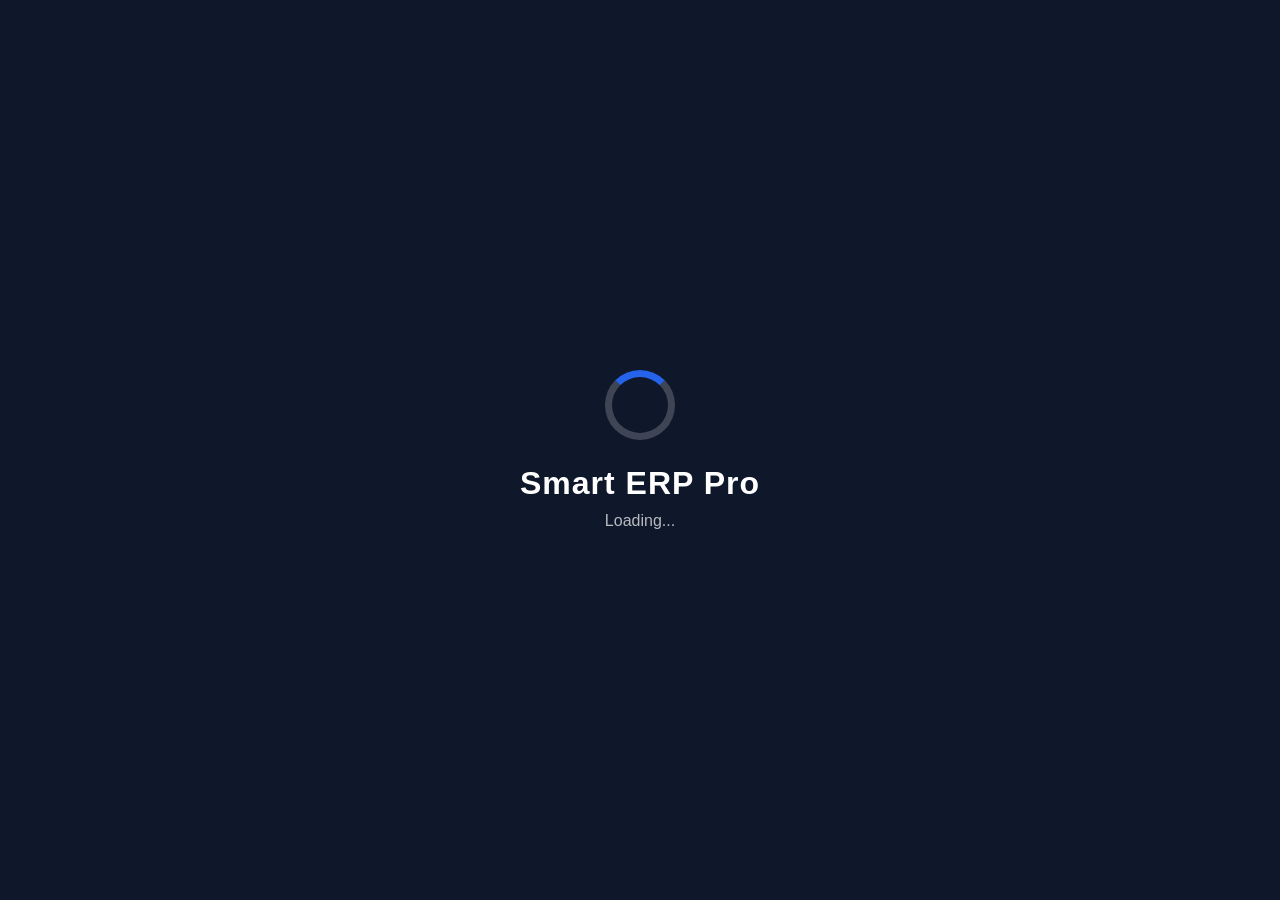
==== index.html @ 3ca1bb94 "Create index.html" ====
<!DOCTYPE html>
<html lang="en">

<head>

    <meta charset="UTF-8">

    <meta name="viewport" content="width=device-width, initial-scale=1.0">

    <title>Smart ERP Pro</title>

    <style>

        *{
            margin:0;
            padding:0;
            box-sizing:border-box;
        }

        body{

            display:flex;

            justify-content:center;

            align-items:center;

            height:100vh;

            font-family:Poppins,Arial,sans-serif;

            background:#0F172A;

            color:white;

            overflow:hidden;

        }

        .loader{

            text-align:center;

        }

        .spinner{

            width:70px;

            height:70px;

            border:7px solid rgba(255,255,255,.2);

            border-top:7px solid #2563EB;

            border-radius:50%;

            margin:auto;

            animation:spin 1s linear infinite;

        }

        h1{

            margin-top:25px;

            font-size:32px;

            letter-spacing:1px;

        }

        p{

            margin-top:10px;

            opacity:.7;

        }

        @keyframes spin{

            100%{

                transform:rotate(360deg);

            }

        }

    </style>

</head>

<body>

<div class="loader">

<div class="spinner"></div>

<h1>Smart ERP Pro</h1>

<p>Loading...</p>

</div>

<script>

const loggedIn = localStorage.getItem("loggedIn");

setTimeout(()=>{

    if(loggedIn==="true"){

        window.location.href="dashboard.html";

    }

    else{

        window.location.href="login.html";

    }

},1500);

</script>

</body>

</html>
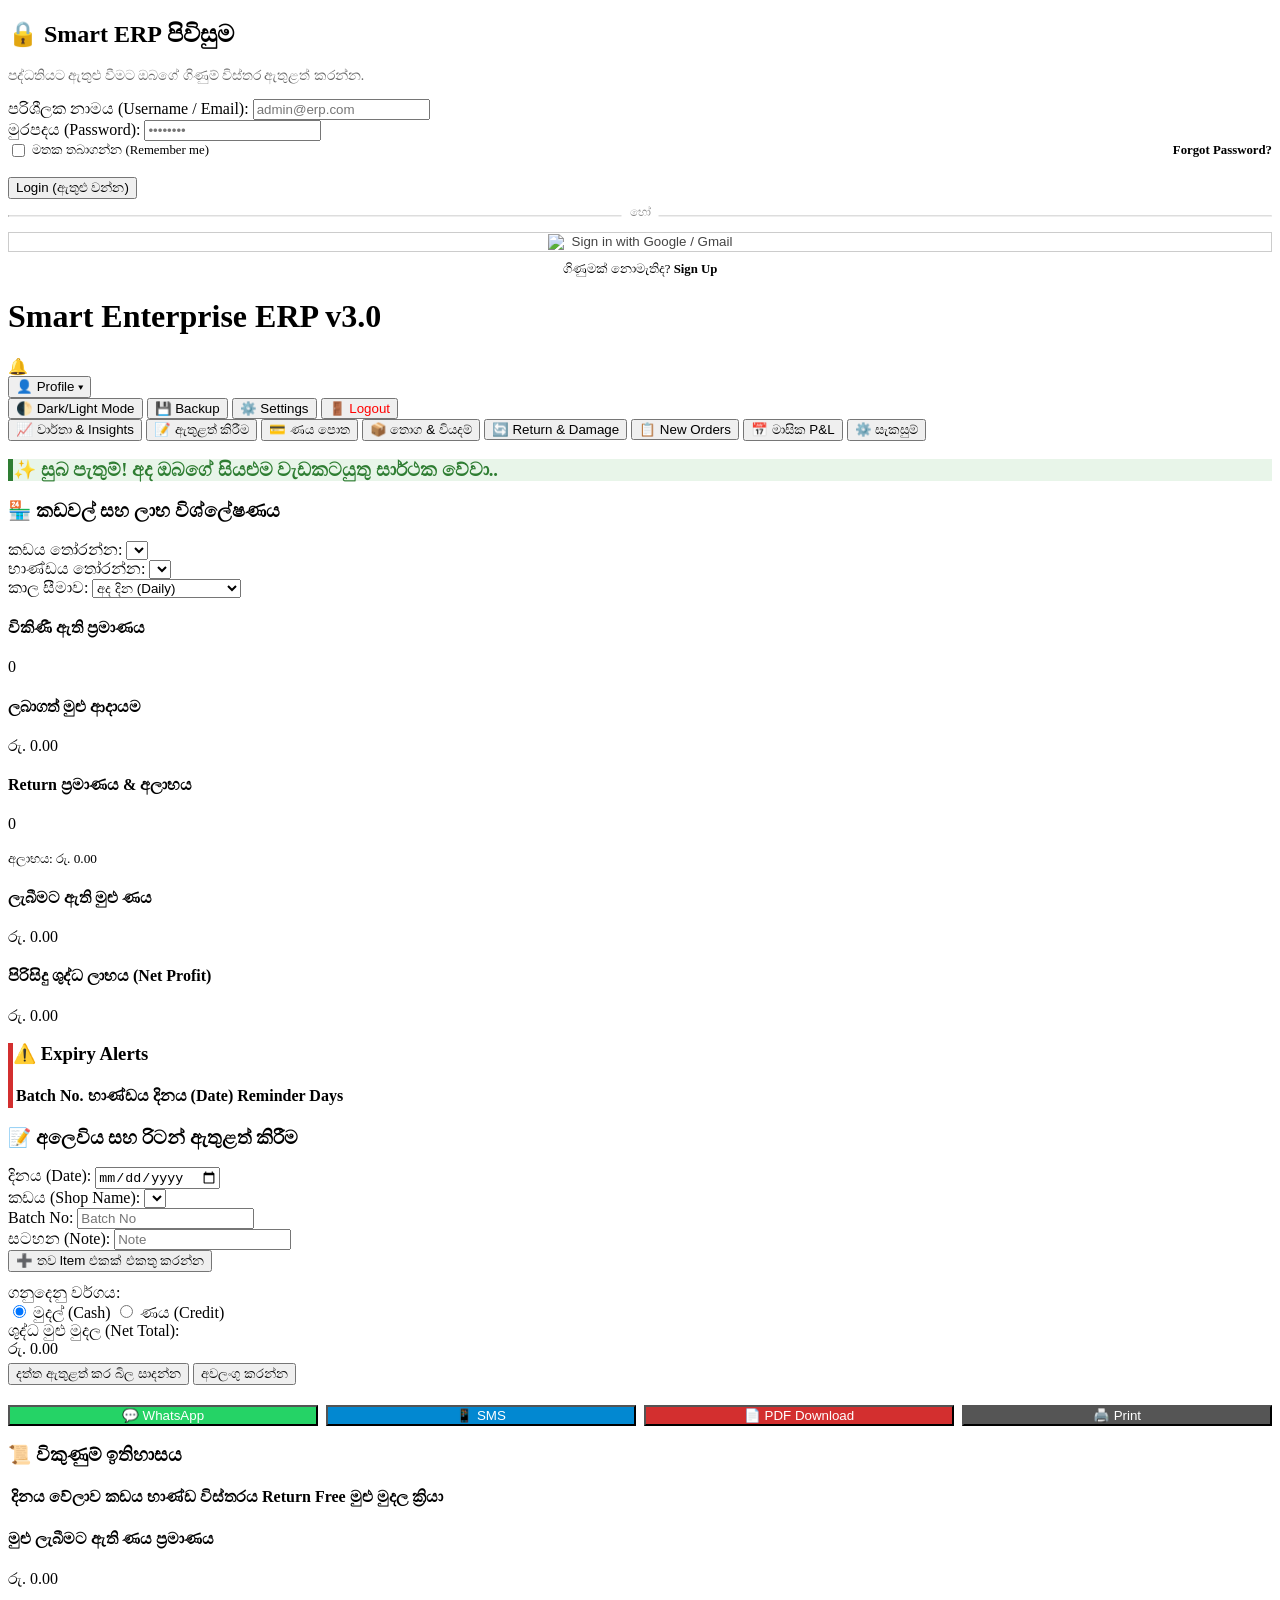
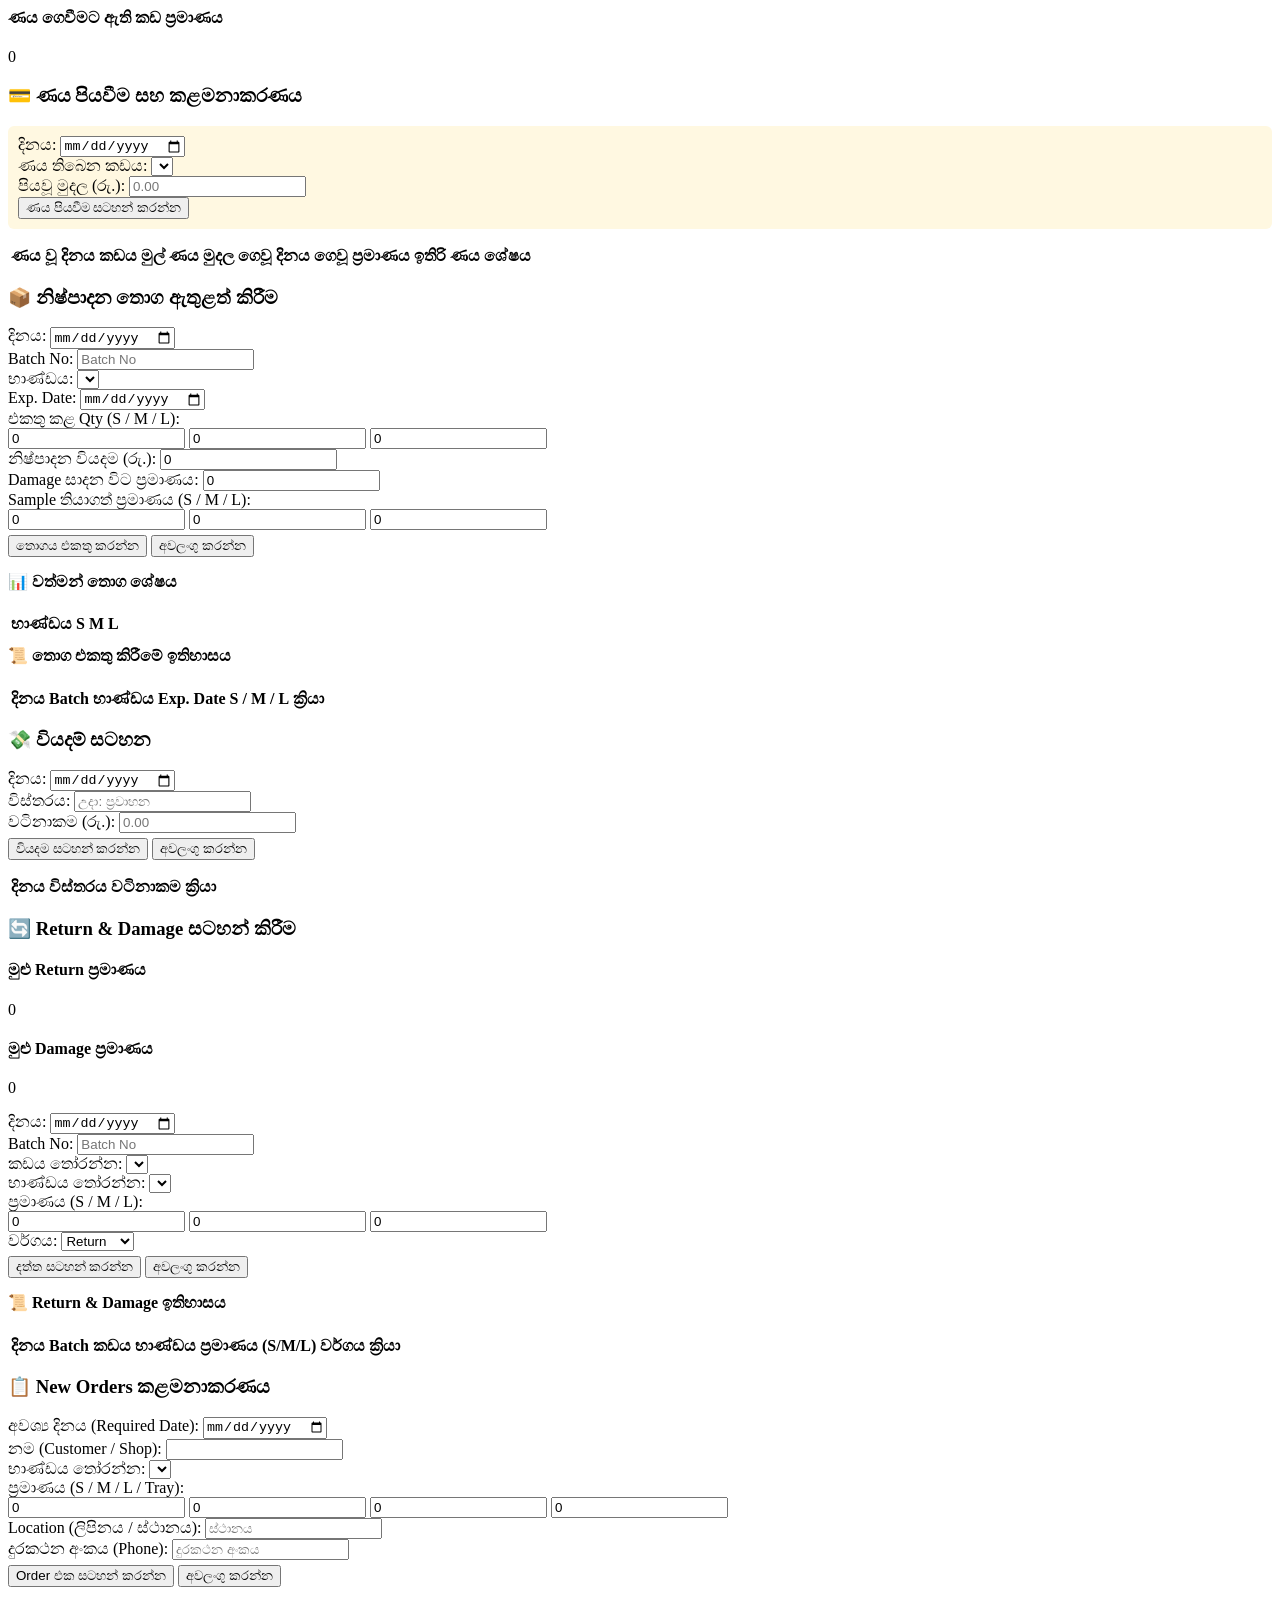
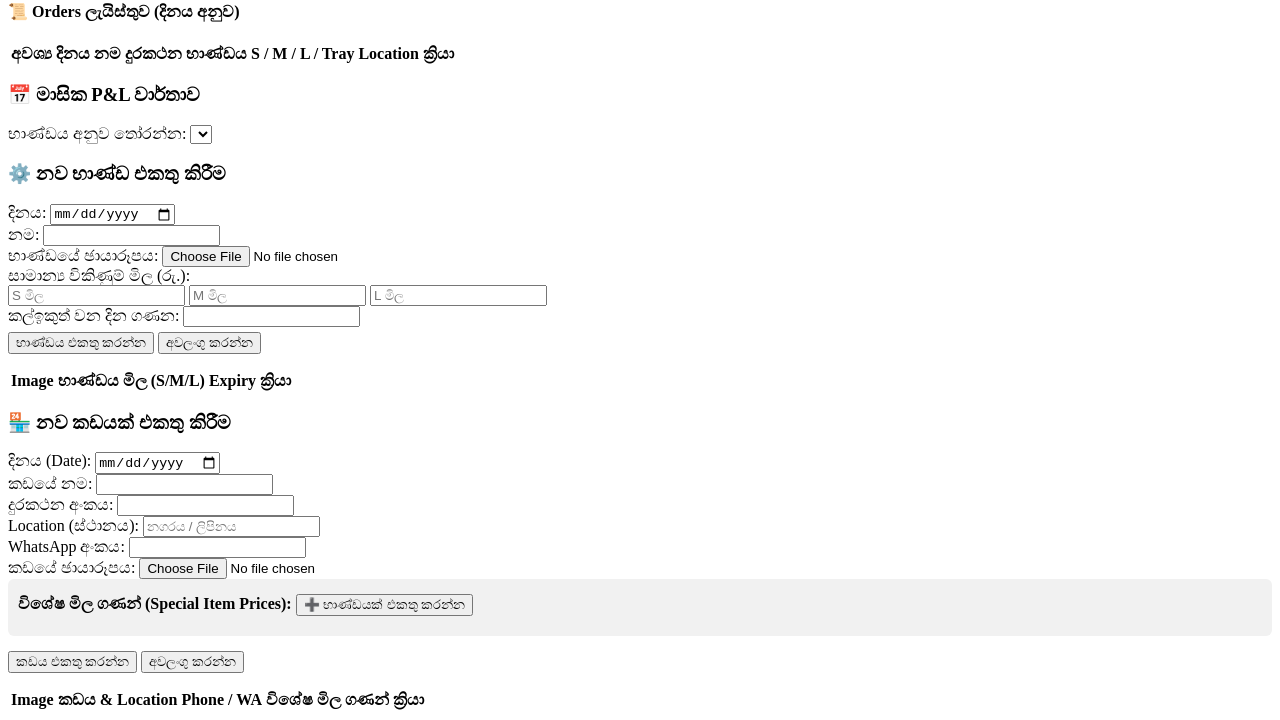
==== commit 3c9a37de: "Add files via upload" ====
--- a/index.html
+++ b/index.html
@@ -1,132 +1,636 @@
 <!DOCTYPE html>
-<html lang="en">
-
+<html lang="si">
 <head>
-
     <meta charset="UTF-8">
-
     <meta name="viewport" content="width=device-width, initial-scale=1.0">
-
-    <title>Smart ERP Pro</title>
-
-    <style>
-
-        *{
-            margin:0;
-            padding:0;
-            box-sizing:border-box;
-        }
-
-        body{
-
-            display:flex;
-
-            justify-content:center;
-
-            align-items:center;
-
-            height:100vh;
-
-            font-family:Poppins,Arial,sans-serif;
-
-            background:#0F172A;
-
-            color:white;
-
-            overflow:hidden;
-
-        }
-
-        .loader{
-
-            text-align:center;
-
-        }
-
-        .spinner{
-
-            width:70px;
-
-            height:70px;
-
-            border:7px solid rgba(255,255,255,.2);
-
-            border-top:7px solid #2563EB;
-
-            border-radius:50%;
-
-            margin:auto;
-
-            animation:spin 1s linear infinite;
-
-        }
-
-        h1{
-
-            margin-top:25px;
-
-            font-size:32px;
-
-            letter-spacing:1px;
-
-        }
-
-        p{
-
-            margin-top:10px;
-
-            opacity:.7;
-
-        }
-
-        @keyframes spin{
-
-            100%{
-
-                transform:rotate(360deg);
-
-            }
-
-        }
-
-    </style>
-
+    <title>Smart Enterprise ERP v3.0</title>
+    <link rel="stylesheet" href="css/main.css">
+    <link rel="stylesheet" href="css/components.css">
+    <link rel="stylesheet" href="css/dashboard.css">
 </head>
-
 <body>
 
-<div class="loader">
-
-<div class="spinner"></div>
-
-<h1>Smart ERP Pro</h1>
-
-<p>Loading...</p>
-
-</div>
-
-<script>
-
-const loggedIn = localStorage.getItem("loggedIn");
-
-setTimeout(()=>{
-
-    if(loggedIn==="true"){
-
-        window.location.href="dashboard.html";
-
-    }
-
-    else{
-
-        window.location.href="login.html";
-
-    }
-
-},1500);
-
-</script>
-
+    <!-- 7. Modern Aesthetic Login / Sign-in Card -->
+    <div id="login-container" class="card fade-in modern-login-card">
+        <h2>🔒 Smart ERP පිවිසුම</h2>
+        <p style="color: #666; margin-bottom: 15px; font-size: 0.85rem;">පද්ධතියට ඇතුළු වීමට ඔබගේ ගිණුම් විස්තර ඇතුළත් කරන්න.</p>
+        
+        <form id="login-form">
+            <div class="form-group">
+                <label for="username">පරිශීලක නාමය (Username / Email):</label>
+                <input type="text" id="username" placeholder="admin@erp.com" required>
+            </div>
+            <div class="form-group">
+                <label for="password">මුරපදය (Password):</label>
+                <input type="password" id="password" placeholder="••••••••" required>
+            </div>
+            <div style="display:flex; justify-content:space-between; align-items:center; margin-bottom:12px; font-size:0.8rem;">
+                <label style="display:flex; align-items:center; gap:4px; cursor:pointer;">
+                    <input type="checkbox" id="remember-me" style="width:auto;"> මතක තබාගන්න (Remember me)
+                </label>
+                <a href="#" onclick="alert('කරුණාකර ප්‍රධාන පරිපාලක (Admin) අමතන්න.'); return false;" style="color:var(--primary-color); text-decoration:none; font-weight:bold;">Forgot Password?</a>
+            </div>
+            <button type="submit" class="btn btn-success" style="margin-top: 5px;">Login (ඇතුළු වන්න)</button>
+            <p id="login-error" class="error-msg"></p>
+        </form>
+
+        <div style="margin: 15px 0; text-align:center; position:relative;">
+            <hr style="border-top:1px solid #ddd;">
+            <span style="position:absolute; top:-10px; background:white; padding:0 8px; left:50%; transform:translateX(-50%); font-size:0.75rem; color:#888;">හෝ</span>
+        </div>
+
+        <!-- Google / Gmail Sign in & Sign up -->
+        <button type="button" class="btn" onclick="socialAuth('Google')" style="background:#fff; border:1px solid #ccc; color:#444; width:100%; display:flex; align-items:center; justify-content:center; gap:8px; margin-bottom:8px;">
+            <img src="https://www.gstatic.com/firebasejs/ui/2.0.0/images/auth/google.svg" width="16" height="16" alt="Google"> Sign in with Google / Gmail
+        </button>
+
+        <div style="text-align:center; font-size:0.8rem; margin-top:10px;">
+            ගිණුමක් නොමැතිද? <a href="#" onclick="alert('නව ගිණුමක් ලියාපදිංචි කිරීම සඳහා කරුණාකර Admin අමතන්න.'); return false;" style="color:var(--primary-color); font-weight:bold; text-decoration:none;">Sign Up</a>
+        </div>
+    </div>
+
+    <div id="app-container" class="hidden">
+        
+        <!-- Header -->
+        <header class="app-header">
+            <h1>Smart Enterprise ERP v3.0</h1>
+            <div class="header-right-tools">
+                <span id="live-clock" class="header-clock"></span>
+                <span class="header-icon" title="Notifications">🔔</span>
+                <div class="profile-dropdown">
+                    <button class="profile-btn" onclick="toggleProfileMenu()">👤 Profile ▾</button>
+                    <div id="profile-menu" class="profile-menu-content hidden">
+                        <button onclick="toggleDarkMode()">🌓 Dark/Light Mode</button>
+                        <button onclick="backupData()">💾 Backup</button>
+                        <button onclick="switchTab('tab-settings')">⚙️ Settings</button>
+                        <button id="logout-btn" style="color:red;">🚪 Logout</button>
+                    </div>
+                </div>
+            </div>
+        </header>
+
+        <!-- Tabs Navigation -->
+        <div class="tabs-nav">
+            <button class="tab-btn active" onclick="switchTab('tab-analytics')">📈 වාර්තා & Insights</button>
+            <button class="tab-btn" onclick="switchTab('tab-entry')">📝 ඇතුළත් කිරීම</button>
+            <button class="tab-btn" onclick="switchTab('tab-credit')">💳 ණය පොත</button>
+            <button class="tab-btn" onclick="switchTab('tab-stock-expense')">📦 තොග & වියදම්</button>
+            <button class="tab-btn" onclick="switchTab('tab-returns')">🔄 Return & Damage</button>
+            <button class="tab-btn" onclick="switchTab('tab-orders')">📋 New Orders</button>
+            <button class="tab-btn" onclick="switchTab('tab-pnl')">📅 මාසික P&L</button>
+            <button class="tab-btn" onclick="switchTab('tab-settings')">⚙️ සැකසුම්</button>
+        </div>
+
+        <!-- TAB 1: Analytics -->
+        <div id="tab-analytics" class="tab-content active-content">
+            <div class="card" style="border-left: 5px solid #2e7d32; background: #e8f5e9;">
+                <h3 style="color:#2e7d32;">✨ සුබ පැතුම්! අද ඔබගේ සියළුම වැඩකටයුතු සාර්ථක වේවා..</h3>
+                <div id="analytics-upcoming-orders" style="margin-top: 8px;"></div>
+            </div>
+
+            <!-- 6. කඩවල් සහ ලාභ විශ්ලේෂණය -->
+            <div class="card filter-dashboard">
+                <h3>🏪 කඩවල් සහ ලාභ විශ්ලේෂණය</h3>
+                <div class="filter-controls-four">
+                    <div class="form-group">
+                        <label>කඩය තෝරන්න:</label>
+                        <select id="filter-shop-select"></select>
+                    </div>
+                    <div class="form-group">
+                        <label>භාණ්ඩය තෝරන්න:</label>
+                        <select id="filter-product-select"></select>
+                    </div>
+                    <div class="form-group">
+                        <label>කාල සීමාව:</label>
+                        <select id="filter-time-select">
+                            <option value="daily">අද දින (Daily)</option>
+                            <option value="weekly">මේ සතියේ (Weekly)</option>
+                            <option value="monthly">මේ මාසයේ (Monthly)</option>
+                            <option value="yearly">මේ වසරේ (Yearly)</option>
+                            <option value="all">සියලු කාලය (All Time)</option>
+                        </select>
+                    </div>
+                </div>
+                
+                <div class="summary-grid">
+                    <div class="summary-box filter-sales">
+                        <h4>විකිණී ඇති ප්‍රමාණය</h4>
+                        <p id="f-sold-qty">0</p>
+                    </div>
+                    <div class="summary-box filter-income">
+                        <h4>ලබාගත් මුළු ආදායම</h4>
+                        <p id="f-total-income">රු. 0.00</p>
+                    </div>
+                    <div class="summary-box filter-return">
+                        <h4>Return ප්‍රමාණය & අලාභය</h4>
+                        <p id="f-return-qty">0</p>
+                        <small id="f-return-loss">අලාභය: රු. 0.00</small>
+                    </div>
+                    <div class="summary-box filter-outstanding">
+                        <h4>ලැබීමට ඇති මුළු ණය</h4>
+                        <p id="f-total-outstanding">රු. 0.00</p>
+                    </div>
+                </div>
+                
+                <div class="summary-grid" style="margin-top: 15px;">
+                    <div class="summary-box filter-profit" style="grid-column: span 2;">
+                        <h4>පිරිසිදු ශුද්ධ ලාභය (Net Profit)</h4>
+                        <p id="f-net-profit">රු. 0.00</p>
+                    </div>
+                </div>
+            </div>
+
+            <!-- Expiry Alerts Card -->
+            <div class="card" style="border-left: 5px solid #d32f2f;">
+                <h3>⚠️ Expiry Alerts</h3>
+                <div class="table-responsive">
+                    <table>
+                        <thead>
+                            <tr><th>Batch No.</th><th>භාණ්ඩය</th><th>දිනය (Date)</th><th>Reminder Days</th></tr>
+                        </thead>
+                        <tbody id="expiry-alerts-body"></tbody>
+                    </table>
+                </div>
+            </div>
+        </div>
+
+        <!-- TAB 2: Sales Entry (5. දිනය, දකුණු පැත්තෙන් කඩය පමණි) -->
+        <div id="tab-entry" class="tab-content">
+            <div class="card">
+                <h3>📝 අලෙවිය සහ රිටන් ඇතුළත් කිරීම</h3>
+                <form id="sales-form">
+                    <input type="hidden" id="edit-sale-id">
+                    <div class="form-group-row">
+                        <div class="form-group" style="flex:1;">
+                            <label for="sales-date">දිනය (Date):</label>
+                            <input type="date" id="sales-date" required>
+                        </div>
+                        <div class="form-group" style="flex:1;">
+                            <label for="shop-select">කඩය (Shop Name):</label>
+                            <select id="shop-select" required></select>
+                        </div>
+                    </div>
+                    <div class="form-group-row">
+                        <div class="form-group" style="flex:1;">
+                            <label>Batch No:</label>
+                            <input type="text" id="sales-batch-no" placeholder="Batch No">
+                        </div>
+                        <div class="form-group" style="flex:1;">
+                            <label>සටහන (Note):</label>
+                            <input type="text" id="sales-note" placeholder="Note">
+                        </div>
+                    </div>
+
+                    <!-- Dynamic Sales Items Rows Container -->
+                    <div id="sales-items-container"></div>
+
+                    <button type="button" class="btn btn-secondary" onclick="addSalesItemRow()" style="margin-bottom: 12px;">➕ තව Item එකක් එකතු කරන්න</button>
+
+                    <div class="form-group">
+                        <label>ගනුදෙනු වර්ගය:</label>
+                        <div class="radio-group">
+                            <label class="radio-label"><input type="radio" name="payment-method" value="Cash" checked> මුදල් (Cash)</label>
+                            <label class="radio-label"><input type="radio" name="payment-method" value="Credit"> ණය (Credit)</label>
+                        </div>
+                    </div>
+                    <div class="form-group">
+                        <label>ශුද්ධ මුළු මුදල (Net Total):</label>
+                        <div id="total-price-display" class="total-highlight">රු. 0.00</div>
+                    </div>
+                    <button type="submit" id="sales-submit-btn" class="btn btn-success">දත්ත ඇතුළත් කර බිල සාදන්න</button>
+                    <button type="button" id="sales-cancel-btn" class="btn btn-danger hidden" onclick="resetSalesForm()" style="margin-top:5px;">අවලංගු කරන්න</button>
+                </form>
+
+                <!-- 5. Bill Preview with WhatsApp, SMS, PDF, Print -->
+                <div id="bill-preview-wrapper" class="hidden" style="margin-top: 20px;">
+                    <div style="display:flex; flex-wrap:wrap; gap:8px; margin-bottom:10px;">
+                        <button id="send-wa-btn" class="btn btn-secondary" style="background:#25D366; color:white; flex:1;" onclick="shareBillWA()">💬 WhatsApp</button>
+                        <button id="send-sms-btn" class="btn btn-secondary" style="background:#0288d1; color:white; flex:1;" onclick="shareBillSMS()">📱 SMS</button>
+                        <button id="pdf-btn" class="btn btn-secondary" style="background:#d32f2f; color:white; flex:1;" onclick="downloadBillPDF()">📄 PDF Download</button>
+                        <button id="print-btn" class="btn btn-secondary" style="background:#555; color:white; flex:1;" onclick="printBillDirect()">🖨️ Print</button>
+                    </div>
+                    <div id="printable-bill" class="bill-invoice-container"></div>
+                </div>
+            </div>
+
+            <div class="card">
+                <h3>📜 විකුණුම් ඉතිහාසය</h3>
+                <div class="table-responsive">
+                    <table>
+                        <thead>
+                            <tr><th>දිනය</th><th>වේලාව</th><th>කඩය</th><th>භාණ්ඩ විස්තරය</th><th>Return</th><th>Free</th><th>මුළු මුදල</th><th>ක්‍රියා</th></tr>
+                        </thead>
+                        <tbody id="sales-table-body"></tbody>
+                    </table>
+                </div>
+            </div>
+        </div>
+
+        <!-- TAB 3: Credit Book -->
+        <div id="tab-credit" class="tab-content">
+            <div class="summary-grid" style="margin-bottom:15px;">
+                <div class="summary-box filter-outstanding">
+                    <h4>මුළු ලැබීමට ඇති ණය ප්‍රමාණය</h4>
+                    <p id="credit-total-pending">රු. 0.00</p>
+                </div>
+                <div class="summary-box filter-sales">
+                    <h4>ණය ගෙවීමට ඇති කඩ ප්‍රමාණය</h4>
+                    <p id="credit-shop-count">0</p>
+                </div>
+            </div>
+
+            <div class="card">
+                <h3>💳 ණය පියවීම සහ කළමනාකරණය</h3>
+                <form id="credit-payment-form" style="margin-bottom:15px; background:#fff8e1; padding:10px; border-radius:6px;">
+                    <div class="form-group-row">
+                        <div class="form-group" style="flex:1;">
+                            <label>දිනය:</label>
+                            <input type="date" id="credit-pay-date" required>
+                        </div>
+                        <div class="form-group" style="flex:1;">
+                            <label>ණය තිබෙන කඩය:</label>
+                            <select id="credit-shop-select" required></select>
+                        </div>
+                    </div>
+                    <div class="form-group">
+                        <label>පියවූ මුදල (රු.):</label>
+                        <input type="number" id="credit-pay-amount" step="0.01" min="0.01" placeholder="0.00" required>
+                    </div>
+                    <button type="submit" class="btn btn-success">ණය පියවීම සටහන් කරන්න</button>
+                </form>
+
+                <div class="table-responsive">
+                    <table>
+                        <thead>
+                            <tr><th>ණය වූ දිනය</th><th>කඩය</th><th>මුල් ණය මුදල</th><th>ගෙවූ දිනය</th><th>ගෙවූ ප්‍රමාණය</th><th>ඉතිරි ණය ශේෂය</th></tr>
+                        </thead>
+                        <tbody id="credit-table-body"></tbody>
+                    </table>
+                </div>
+            </div>
+        </div>
+
+        <!-- TAB 4: Stock & Expenses -->
+        <div id="tab-stock-expense" class="tab-content">
+            <div class="grid-container">
+                <div class="card">
+                    <h3 id="stock-form-title">📦 නිෂ්පාදන තොග ඇතුළත් කිරීම</h3>
+                    <form id="stock-form">
+                        <input type="hidden" id="edit-stock-id">
+                        <div class="form-group-row">
+                            <div class="form-group" style="flex:1;">
+                                <label>දිනය:</label>
+                                <input type="date" id="stock-date" required>
+                            </div>
+                            <div class="form-group" style="flex:1;">
+                                <label>Batch No:</label>
+                                <input type="text" id="stock-batch-no" placeholder="Batch No" required>
+                            </div>
+                        </div>
+                        <div class="form-group-row">
+                            <div class="form-group" style="flex:1;">
+                                <label>භාණ්ඩය:</label>
+                                <select id="stock-item-select" onchange="onStockItemSelectChange()" required></select>
+                            </div>
+                            <div class="form-group" style="flex:1;">
+                                <label>Exp. Date:</label>
+                                <input type="date" id="stock-exp-date" required>
+                            </div>
+                        </div>
+                        <div class="form-group">
+                            <label>එකතු කළ Qty (S / M / L):</label>
+                            <div class="form-group-row">
+                                <input type="number" id="stock-qty-s" min="0" value="0" placeholder="S" required>
+                                <input type="number" id="stock-qty-m" min="0" value="0" placeholder="M" required>
+                                <input type="number" id="stock-qty-l" min="0" value="0" placeholder="L" required>
+                            </div>
+                        </div>
+                        <div class="form-group-row">
+                            <div class="form-group" style="flex:1;">
+                                <label>නිෂ්පාදන වියදම (රු.):</label>
+                                <input type="number" id="stock-cost" step="0.01" value="0">
+                            </div>
+                            <div class="form-group" style="flex:1;">
+                                <label>Damage සාදන විට ප්‍රමාණය:</label>
+                                <input type="number" id="stock-dmg-qty" min="0" value="0">
+                            </div>
+                        </div>
+                        <div class="form-group">
+                            <label>Sample තියාගත් ප්‍රමාණය (S / M / L):</label>
+                            <div class="form-group-row">
+                                <input type="number" id="stock-sample-s" min="0" value="0" placeholder="S">
+                                <input type="number" id="stock-sample-m" min="0" value="0" placeholder="M">
+                                <input type="number" id="stock-sample-l" min="0" value="0" placeholder="L">
+                            </div>
+                        </div>
+                        <button type="submit" id="stock-submit-btn" class="btn btn-success">තොගය එකතු කරන්න</button>
+                        <button type="button" id="stock-cancel-btn" class="btn btn-danger hidden" onclick="resetStockForm()" style="margin-top:5px;">අවලංගු කරන්න</button>
+                    </form>
+                    
+                    <h4 style="margin-top:15px;">📊 වත්මන් තොග ශේෂය</h4>
+                    <div class="table-responsive">
+                        <table>
+                            <thead>
+                                <tr><th>භාණ්ඩය</th><th>S</th><th>M</th><th>L</th></tr>
+                            </thead>
+                            <tbody id="stock-overview-body"></tbody>
+                        </table>
+                    </div>
+
+                    <h4 style="margin-top:10px;">📜 තොග එකතු කිරීමේ ඉතිහාසය</h4>
+                    <div class="table-responsive">
+                        <table>
+                            <thead>
+                                <tr><th>දිනය</th><th>Batch</th><th>භාණ්ඩය</th><th>Exp. Date</th><th>S / M / L</th><th>ක්‍රියා</th></tr>
+                            </thead>
+                            <tbody id="stock-history-body"></tbody>
+                        </table>
+                    </div>
+                </div>
+
+                <div class="card">
+                    <h3 id="expense-form-title">💸 වියදම් සටහන</h3>
+                    <form id="expense-form">
+                        <input type="hidden" id="edit-expense-id">
+                        <div class="form-group">
+                            <label>දිනය:</label>
+                            <input type="date" id="expense-date" required>
+                        </div>
+                        <div class="form-group">
+                            <label>විස්තරය:</label>
+                            <input type="text" id="expense-desc" placeholder="උදා: ප්‍රවාහන" required>
+                        </div>
+                        <div class="form-group">
+                            <label>වටිනාකම (රු.):</label>
+                            <input type="number" id="expense-amount" step="0.01" min="0.01" placeholder="0.00" required>
+                        </div>
+                        <button type="submit" id="expense-submit-btn" class="btn btn-success">වියදම සටහන් කරන්න</button>
+                        <button type="button" id="expense-cancel-btn" class="btn btn-danger hidden" onclick="resetExpenseForm()" style="margin-top:5px;">අවලංගු කරන්න</button>
+                    </form>
+                    <div class="table-responsive" style="margin-top:15px;">
+                        <table>
+                            <thead>
+                                <tr><th>දිනය</th><th>විස්තරය</th><th>වටිනාකම</th><th>ක්‍රියා</th></tr>
+                            </thead>
+                            <tbody id="expense-table-body"></tbody>
+                        </table>
+                    </div>
+                </div>
+            </div>
+        </div>
+
+        <!-- TAB: Return & Damage (3. Edit පහසුකම සහිතව) -->
+        <div id="tab-returns" class="tab-content">
+            <div class="card">
+                <h3 id="ret-form-title">🔄 Return & Damage සටහන් කිරීම</h3>
+                <div class="summary-grid" style="margin-bottom:15px;">
+                    <div class="summary-box filter-return">
+                        <h4>මුළු Return ප්‍රමාණය</h4>
+                        <p id="ret-dash-returns">0</p>
+                    </div>
+                    <div class="summary-box filter-profit">
+                        <h4>මුළු Damage ප්‍රමාණය</h4>
+                        <p id="ret-dash-damages">0</p>
+                    </div>
+                </div>
+                <form id="return-damage-form">
+                    <input type="hidden" id="edit-ret-id">
+                    <div class="form-group-row">
+                        <div class="form-group" style="flex:1;">
+                            <label>දිනය:</label>
+                            <input type="date" id="ret-date" required>
+                        </div>
+                        <div class="form-group" style="flex:1;">
+                            <label>Batch No:</label>
+                            <input type="text" id="ret-batch" placeholder="Batch No">
+                        </div>
+                    </div>
+                    <div class="form-group">
+                        <label>කඩය තෝරන්න:</label>
+                        <select id="ret-shop-select" required></select>
+                    </div>
+                    <div class="form-group">
+                        <label>භාණ්ඩය තෝරන්න:</label>
+                        <select id="ret-prod-select" required></select>
+                    </div>
+                    <div class="form-group">
+                        <label>ප්‍රමාණය (S / M / L):</label>
+                        <div class="form-group-row">
+                            <input type="number" id="ret-qty-s" min="0" value="0" placeholder="S">
+                            <input type="number" id="ret-qty-m" min="0" value="0" placeholder="M">
+                            <input type="number" id="ret-qty-l" min="0" value="0" placeholder="L">
+                        </div>
+                    </div>
+                    <div class="form-group">
+                        <label>වර්ගය:</label>
+                        <select id="ret-type" required>
+                            <option value="Return">Return</option>
+                            <option value="Damage">Damage</option>
+                        </select>
+                    </div>
+                    <button type="submit" id="ret-submit-btn" class="btn btn-success">දත්ත සටහන් කරන්න</button>
+                    <button type="button" id="ret-cancel-btn" class="btn btn-danger hidden" onclick="resetReturnDamageForm()" style="margin-top:5px;">අවලංගු කරන්න</button>
+                </form>
+
+                <h4 style="margin-top:15px;">📜 Return & Damage ඉතිහාසය</h4>
+                <div class="table-responsive">
+                    <table>
+                        <thead>
+                            <tr><th>දිනය</th><th>Batch</th><th>කඩය</th><th>භාණ්ඩය</th><th>ප්‍රමාණය (S/M/L)</th><th>වර්ගය</th><th>ක්‍රියා</th></tr>
+                        </thead>
+                        <tbody id="return-damage-table-body"></tbody>
+                    </table>
+                </div>
+            </div>
+        </div>
+
+        <!-- TAB: New Orders (2. දුරකථන අංකය සහ Edit පහසුකම සහිතව) -->
+        <div id="tab-orders" class="tab-content">
+            <div class="card">
+                <h3 id="order-form-title">📋 New Orders කළමනාකරණය</h3>
+                <div id="order-near-alerts" style="margin-bottom:15px;"></div>
+
+                <form id="order-form">
+                    <input type="hidden" id="edit-order-id">
+                    <div class="form-group-row">
+                        <div class="form-group" style="flex:1;">
+                            <label>අවශ්‍ය දිනය (Required Date):</label>
+                            <input type="date" id="order-req-date" required>
+                        </div>
+                        <div class="form-group" style="flex:1;">
+                            <label>නම (Customer / Shop):</label>
+                            <input type="text" id="order-customer" required>
+                        </div>
+                    </div>
+                    <div class="form-group">
+                        <label>භාණ්ඩය තෝරන්න:</label>
+                        <select id="order-prod-select" required></select>
+                    </div>
+                    <div class="form-group">
+                        <label>ප්‍රමාණය (S / M / L / Tray):</label>
+                        <div class="form-group-row">
+                            <input type="number" id="order-qty-s" min="0" value="0" placeholder="S">
+                            <input type="number" id="order-qty-m" min="0" value="0" placeholder="M">
+                            <input type="number" id="order-qty-l" min="0" value="0" placeholder="L">
+                            <input type="number" id="order-qty-tray" min="0" value="0" placeholder="Tray">
+                        </div>
+                    </div>
+                    <div class="form-group-row">
+                        <div class="form-group" style="flex:1;">
+                            <label>Location (ලිපිනය / ස්ථානය):</label>
+                            <input type="text" id="order-location" placeholder="ස්ථානය">
+                        </div>
+                        <div class="form-group" style="flex:1;">
+                            <label>දුරකථන අංකය (Phone):</label>
+                            <input type="text" id="order-phone" placeholder="දුරකථන අංකය">
+                        </div>
+                    </div>
+                    <button type="submit" id="order-submit-btn" class="btn btn-success">Order එක සටහන් කරන්න</button>
+                    <button type="button" id="order-cancel-btn" class="btn btn-danger hidden" onclick="resetOrderForm()" style="margin-top:5px;">අවලංගු කරන්න</button>
+                </form>
+
+                <h4 style="margin-top:15px;">📜 Orders ලැයිස්තුව (දිනය අනුව)</h4>
+                <div class="table-responsive">
+                    <table>
+                        <thead>
+                            <tr><th>අවශ්‍ය දිනය</th><th>නම</th><th>දුරකථන</th><th>භාණ්ඩය</th><th>S / M / L / Tray</th><th>Location</th><th>ක්‍රියා</th></tr>
+                        </thead>
+                        <tbody id="orders-table-body"></tbody>
+                    </table>
+                </div>
+            </div>
+        </div>
+
+        <!-- TAB 5: Monthly P&L -->
+        <div id="tab-pnl" class="tab-content">
+            <div class="card">
+                <h3>📅 මාසික P&L වාර්තාව</h3>
+                <div class="form-group" style="max-width:300px;">
+                    <label>භාණ්ඩය අනුව තෝරන්න:</label>
+                    <select id="pnl-product-filter-select"></select>
+                </div>
+                <div id="pnl-report-container" class="table-responsive"></div>
+            </div>
+        </div>
+
+        <!-- TAB 6: Settings (1. නව කඩයක් එකතු කිරීමේ Layout එක) -->
+        <div id="tab-settings" class="tab-content">
+            <div class="grid-container">
+                <div class="card">
+                    <h3 id="product-form-title">⚙️ නව භාණ්ඩ එකතු කිරීම</h3>
+                    <form id="add-product-form">
+                        <input type="hidden" id="edit-prod-key">
+                        <div class="form-group">
+                            <label>දිනය:</label>
+                            <input type="date" id="new-prod-date" required>
+                        </div>
+                        <div class="form-group">
+                            <label>නම:</label>
+                            <input type="text" id="new-prod-name" required>
+                        </div>
+                        <div class="form-group">
+                            <label>භාණ්ඩයේ ඡායාරූපය:</label>
+                            <input type="file" id="new-prod-img" accept="image/*">
+                        </div>
+                        <div class="form-group">
+                            <label>සාමාන්‍ය විකිණුම් මිල (රු.):</label>
+                            <div class="form-group-row">
+                                <input type="number" id="new-prod-price-s" step="0.01" placeholder="S මිල" required>
+                                <input type="number" id="new-prod-price-m" step="0.01" placeholder="M මිල" required>
+                                <input type="number" id="new-prod-price-l" step="0.01" placeholder="L මිල" required>
+                            </div>
+                        </div>
+                        <div class="form-group">
+                            <label>කල්ඉකුත් වන දින ගණන:</label>
+                            <input type="number" id="new-prod-expiry" min="1" required>
+                        </div>
+                        <button type="submit" id="add-prod-btn" class="btn btn-secondary">භාණ්ඩය එකතු කරන්න</button>
+                        <button type="button" id="cancel-prod-edit" class="btn btn-danger hidden" onclick="resetProductForm()" style="margin-top:5px;">අවලංගු කරන්න</button>
+                    </form>
+                    <div class="table-responsive" style="margin-top:15px;">
+                        <table>
+                            <thead>
+                                <tr><th>Image</th><th>භාණ්ඩය</th><th>මිල (S/M/L)</th><th>Expiry</th><th>ක්‍රියා</th></tr>
+                            </thead>
+                            <tbody id="products-settings-body"></tbody>
+                        </table>
+                    </div>
+                </div>
+
+                <!-- 1. Shop Settings Layout Requirement -->
+                <div class="card">
+                    <h3 id="shop-form-title">🏪 නව කඩයක් එකතු කිරීම</h3>
+                    <form id="add-shop-form">
+                        <input type="hidden" id="edit-shop-index" value="-1">
+                        
+                        <!-- දිනය | කඩයේ නම -->
+                        <div class="form-group-row">
+                            <div class="form-group" style="flex:1;">
+                                <label>දිනය (Date):</label>
+                                <input type="date" id="new-shop-date" required>
+                            </div>
+                            <div class="form-group" style="flex:1;">
+                                <label>කඩයේ නම:</label>
+                                <input type="text" id="new-shop-name" required>
+                            </div>
+                        </div>
+
+                        <!-- දුරකථන අංකය | Location -->
+                        <div class="form-group-row">
+                            <div class="form-group" style="flex:1;">
+                                <label>දුරකථන අංකය:</label>
+                                <input type="text" id="new-shop-phone">
+                            </div>
+                            <div class="form-group" style="flex:1;">
+                                <label>Location (ස්ථානය):</label>
+                                <input type="text" id="new-shop-location" placeholder="නගරය / ලිපිනය">
+                            </div>
+                        </div>
+
+                        <!-- WhatsApp අංකය | කඩයේ ඡායාරූපය -->
+                        <div class="form-group-row">
+                            <div class="form-group" style="flex:1;">
+                                <label>WhatsApp අංකය:</label>
+                                <input type="text" id="new-shop-wa">
+                            </div>
+                            <div class="form-group" style="flex:1;">
+                                <label>කඩයේ ඡායාරූපය:</label>
+                                <input type="file" id="new-shop-img" accept="image/*">
+                            </div>
+                        </div>
+                        
+                        <div style="background:#f1f1f1; padding:10px; border-radius:6px; margin-bottom:10px;">
+                            <label style="font-weight:bold;">විශේෂ මිල ගණන් (Special Item Prices):</label>
+                            <button type="button" class="btn btn-secondary" onclick="addShopSpecialPriceRow()" style="margin-top:5px; font-size:0.8rem;">➕ භාණ්ඩයක් එකතු කරන්න</button>
+                            <div id="shop-special-prices-container" style="margin-top:10px;"></div>
+                        </div>
+
+                        <button type="submit" id="add-shop-btn" class="btn btn-secondary">කඩය එකතු කරන්න</button>
+                        <button type="button" id="cancel-shop-edit" class="btn btn-danger hidden" onclick="resetShopForm()" style="margin-top:5px;">අවලංගු කරන්න</button>
+                    </form>
+                    <div class="table-responsive" style="margin-top:15px;">
+                        <table>
+                            <thead>
+                                <tr><th>Image</th><th>කඩය & Location</th><th>Phone / WA</th><th>විශේෂ මිල ගණන්</th><th>ක්‍රියා</th></tr>
+                            </thead>
+                            <tbody id="shop-settings-body"></tbody>
+                        </table>
+                    </div>
+                </div>
+            </div>
+        </div>
+
+    </div>
+
+    <script src="js/config.js"></script>
+    <script src="js/navigation.js"></script>
+    <script src="js/auth.js"></script>
+    <script src="js/stock.js"></script>
+    <script src="js/sales.js"></script>
+    <script src="js/expenses.js"></script>
+    <script src="js/credit.js"></script>
+    <script src="js/analytics.js"></script>
+    <script src="js/settings.js"></script>
+    <script src="js/returns_orders.js"></script>
 </body>
-
-</html>
+</html>
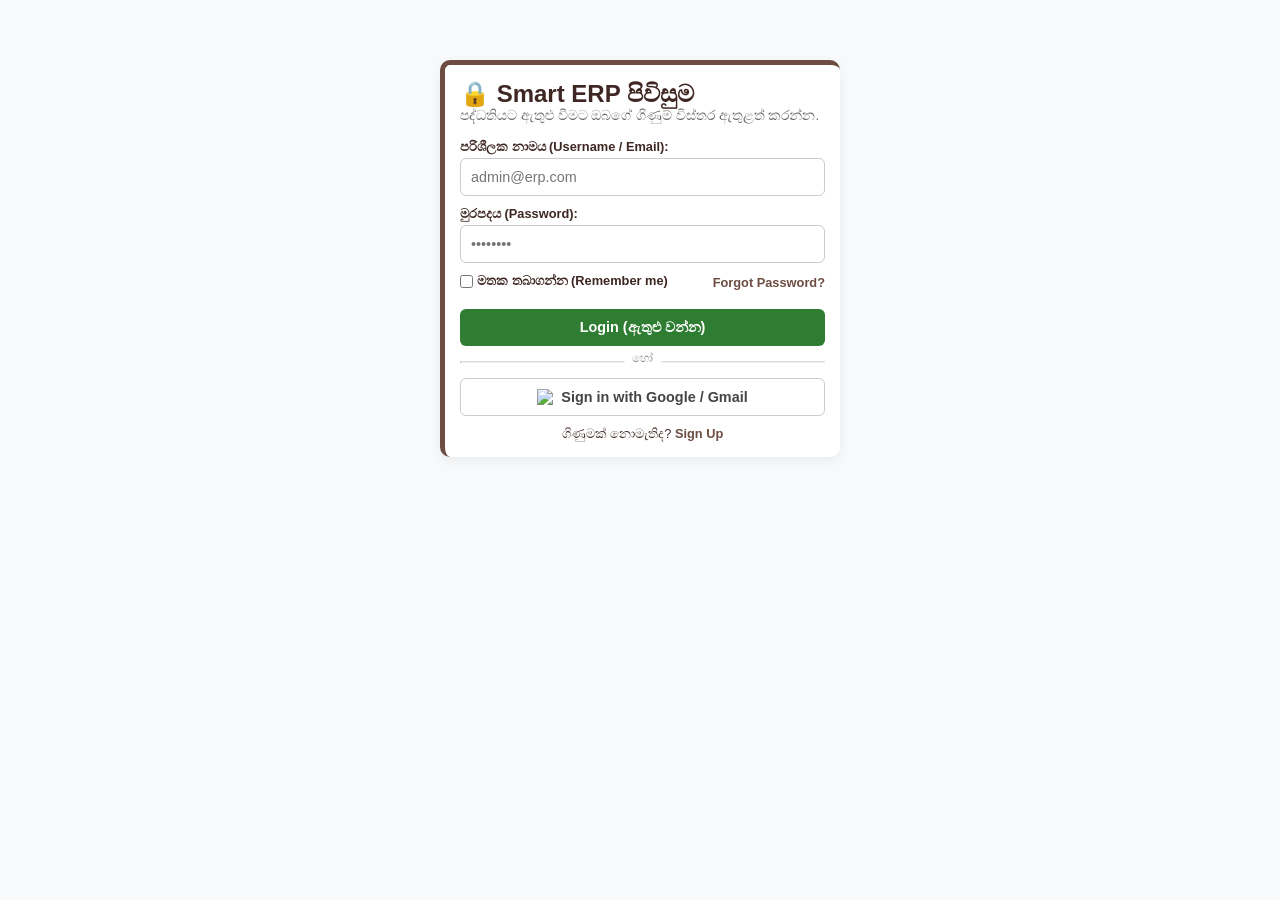
==== commit 94367016: "Update index.html" ====
--- a/index.html
+++ b/index.html
@@ -7,6 +7,11 @@
     <link rel="stylesheet" href="css/main.css">
     <link rel="stylesheet" href="css/components.css">
     <link rel="stylesheet" href="css/dashboard.css">
+    <style>
+    .hidden {
+        display: none !important;
+    }
+</style>
 </head>
 <body>
 
@@ -633,4 +638,4 @@
     <script src="js/settings.js"></script>
     <script src="js/returns_orders.js"></script>
 </body>
-</html>+</html>
--- a/css/main.css
+++ b/css/main.css
@@ -0,0 +1,156 @@
+:root {
+    --primary-color: #6d4c41; 
+    --accent-color: #ffa726;  
+    --bg-color: #f8f9fa;
+    --text-color: #3e2723;
+    --success-color: #2e7d32;
+    --danger-color: #c62828;
+}
+
+body.dark-mode {
+    --bg-color: #1e1e1e;
+    --text-color: #f5f5f5;
+    --primary-color: #8d6e63;
+    background-color: var(--bg-color);
+    color: var(--text-color);
+}
+
+body.dark-mode .card, 
+body.dark-mode .table-responsive, 
+body.dark-mode table {
+    background: #2b2b2b;
+    color: #f5f5f5;
+    border-color: #444;
+}
+
+body.dark-mode th {
+    background-color: #3e2723;
+    color: #fff;
+}
+
+* { 
+    box-sizing: border-box; 
+    margin: 0; 
+    padding: 0; 
+    font-family: 'Segoe UI', Tahoma, Geneva, Verdana, sans-serif; 
+}
+
+body { 
+    background-color: var(--bg-color); 
+    color: var(--text-color); 
+    padding: 8px; 
+    display: flex; 
+    flex-direction: column; 
+    align-items: center; 
+    min-height: 100vh; 
+}
+
+/* 7. Modern Login Card UI */
+.modern-login-card {
+    background: #ffffff;
+    border-radius: 12px;
+    padding: 25px;
+    box-shadow: 0 10px 25px rgba(0,0,0,0.1);
+    border-top: 5px solid var(--primary-color);
+}
+
+#login-container { 
+    width: 100%; 
+    max-width: 400px; 
+    margin: 40px auto 0 auto; 
+}
+
+#app-container { 
+    width: 100%; 
+    max-width: 1200px; 
+    display: block; 
+}
+
+.app-header { 
+    display: flex; 
+    justify-content: space-between; 
+    align-items: center; 
+    margin-bottom: 12px; 
+    border-bottom: 2px solid #e0e0e0; 
+    padding-bottom: 8px; 
+}
+
+.app-header h1 { 
+    font-size: 1.1rem; 
+}
+
+.header-right-tools {
+    display: flex;
+    align-items: center;
+    gap: 10px;
+    font-size: 0.85rem;
+}
+
+.header-clock {
+    font-weight: bold;
+    color: var(--primary-color);
+}
+
+.header-icon {
+    font-size: 1.1rem;
+    cursor: pointer;
+}
+
+.profile-dropdown {
+    position: relative;
+    display: inline-block;
+}
+
+.profile-btn {
+    background: var(--primary-color);
+    color: white;
+    padding: 5px 10px;
+    border: none;
+    border-radius: 4px;
+    cursor: pointer;
+    font-weight: bold;
+}
+
+.profile-menu-content {
+    position: absolute;
+    right: 0;
+    top: 32px;
+    background-color: white;
+    min-width: 150px;
+    box-shadow: 0px 8px 16px rgba(0,0,0,0.2);
+    z-index: 100;
+    border-radius: 6px;
+    display: flex;
+    flex-direction: column;
+}
+
+.profile-menu-content button {
+    padding: 8px 12px;
+    text-align: left;
+    background: none;
+    border: none;
+    cursor: pointer;
+    border-bottom: 1px solid #eee;
+    font-size: 0.8rem;
+}
+
+.hidden { 
+    display: none !important; 
+}
+
+.error-msg { 
+    color: var(--danger-color); 
+    font-weight: bold; 
+    font-size: 0.8rem; 
+    margin-top: 5px; 
+}
+
+@keyframes fadeIn { 
+    from { opacity: 0; } 
+    to { opacity: 1; } 
+}
+
+@media (min-width: 769px) {
+    body { padding: 20px; }
+    .grid-container { display: grid; grid-template-columns: 1fr 1fr; gap: 15px; }
+}
--- a/css/components.css
+++ b/css/components.css
@@ -0,0 +1,148 @@
+.card { 
+    background: white; 
+    padding: 15px; 
+    border-radius: 10px; 
+    box-shadow: 0 4px 12px rgba(0,0,0,0.06); 
+    margin-bottom: 15px; 
+    border-left: 5px solid var(--primary-color); 
+}
+
+.form-group { 
+    margin-bottom: 10px; 
+    display: flex; 
+    flex-direction: column; 
+}
+
+.form-group-row { 
+    display: flex; 
+    gap: 10px; 
+}
+
+label { 
+    font-weight: 600; 
+    margin-bottom: 3px; 
+    font-size: 0.8rem; 
+}
+
+input, select { 
+    padding: 10px; 
+    border: 1px solid #ccc; 
+    border-radius: 6px; 
+    font-size: 0.9rem; 
+    width: 100%; 
+}
+
+.radio-group { 
+    display: flex; 
+    gap: 15px; 
+    margin-top: 3px; 
+}
+
+.radio-label { 
+    display: flex; 
+    align-items: center; 
+    font-weight: 600; 
+    font-size: 0.85rem; 
+    gap: 4px; 
+}
+
+.radio-label input { 
+    width: 16px; 
+    height: 16px; 
+    accent-color: var(--primary-color); 
+}
+
+.btn { 
+    padding: 10px 12px; 
+    border: none; 
+    border-radius: 6px; 
+    font-size: 0.9rem; 
+    font-weight: bold; 
+    cursor: pointer; 
+    text-align: center; 
+}
+
+.btn-secondary { 
+    background-color: var(--accent-color); 
+    color: white; 
+}
+
+.btn-success { 
+    background-color: var(--success-color); 
+    color: white; 
+    width: 100%; 
+}
+
+.btn-danger { 
+    background-color: var(--danger-color); 
+    color: white; 
+    font-size: 0.75rem; 
+    padding: 5px 10px; 
+}
+
+.total-highlight { 
+    font-size: 1.3rem; 
+    font-weight: bold; 
+    color: var(--success-color); 
+    background: #e8f5e9; 
+    padding: 8px; 
+    border-radius: 6px; 
+    text-align: center; 
+}
+
+.table-responsive { 
+    overflow-x: auto; 
+    border: 1px solid #ddd; 
+    border-radius: 6px; 
+    background: white; 
+    margin-bottom: 10px;
+}
+
+table { 
+    width: 100%; 
+    border-collapse: collapse; 
+    min-width: 500px; 
+}
+
+th, td { 
+    padding: 8px; 
+    text-align: left; 
+    border-bottom: 1px solid #ddd; 
+    font-size: 0.8rem; 
+}
+
+th { 
+    background-color: #efebe9; 
+    color: var(--primary-color); 
+}
+
+.delete-btn { 
+    color: var(--danger-color); 
+    cursor: pointer; 
+    font-weight: bold; 
+    margin-left: 5px;
+}
+
+.edit-btn { 
+    color: #0288d1; 
+    cursor: pointer; 
+    font-weight: bold; 
+}
+
+/* BILL INVOICE STYLING */
+.bill-invoice-container {
+    background: #fffdf9;
+    border: 2px dashed #bcaaa4;
+    padding: 15px;
+    border-radius: 8px;
+    font-family: monospace;
+    color: #333;
+}
+.invoice-title {
+    text-align: center;
+    font-weight: bold;
+    font-size: 1.1rem;
+    border-bottom: 1px dashed #aaa;
+    padding-bottom: 5px;
+    margin-bottom: 10px;
+}
--- a/css/dashboard.css
+++ b/css/dashboard.css
@@ -0,0 +1,90 @@
+.tabs-nav { 
+    display: flex; 
+    gap: 5px; 
+    margin-bottom: 15px; 
+    background: #efebe9; 
+    padding: 5px; 
+    border-radius: 8px; 
+    overflow-x: auto; 
+    white-space: nowrap;
+}
+
+.tabs-nav::-webkit-scrollbar { 
+    display: none; 
+}
+
+.tab-btn { 
+    padding: 10px 14px; 
+    border: none; 
+    background: none; 
+    font-size: 0.85rem; 
+    font-weight: bold; 
+    color: var(--text-color); 
+    cursor: pointer; 
+    border-radius: 6px; 
+    flex-shrink: 0; 
+}
+
+.tab-btn.active { 
+    background: var(--primary-color); 
+    color: white; 
+}
+
+.tab-content { 
+    display: none; 
+}
+
+.tab-content.active-content { 
+    display: block; 
+    animation: fadeIn 0.2s ease-in-out; 
+}
+
+.filter-dashboard { 
+    border-left: 5px solid #00acc1; 
+}
+
+.filter-controls-four { 
+    display: grid; 
+    grid-template-columns: 1fr; 
+    gap: 8px; 
+    margin-bottom: 12px; 
+}
+
+.summary-grid { 
+    display: grid; 
+    grid-template-columns: repeat(2, 1fr); 
+    gap: 8px; 
+}
+
+.summary-box { 
+    padding: 10px; 
+    border-radius: 8px; 
+    color: white; 
+}
+
+.filter-sales { background: linear-gradient(135deg, #00acc1, #00838f); }
+.filter-income { background: linear-gradient(135deg, #43a047, #2e7d32); }
+.filter-return { background: linear-gradient(135deg, #ffb300, #ff8f00); }
+.filter-outstanding { background: linear-gradient(135deg, #7e57c2, #5e35b1); }
+.filter-profit { background: linear-gradient(135deg, #b91c1c, #7f1d1d); }
+
+.summary-box h4 { 
+    font-size: 0.75rem; 
+    margin-bottom: 2px; 
+    opacity: 0.9; 
+}
+
+.summary-box p { 
+    font-size: 1rem; 
+    font-weight: bold; 
+}
+
+.summary-box small { 
+    font-size: 0.7rem; 
+    display: block; 
+}
+
+@media (min-width: 769px) {
+    .filter-controls-four { grid-template-columns: repeat(3, 1fr); }
+    .summary-grid { grid-template-columns: repeat(4, 1fr); }
+}
